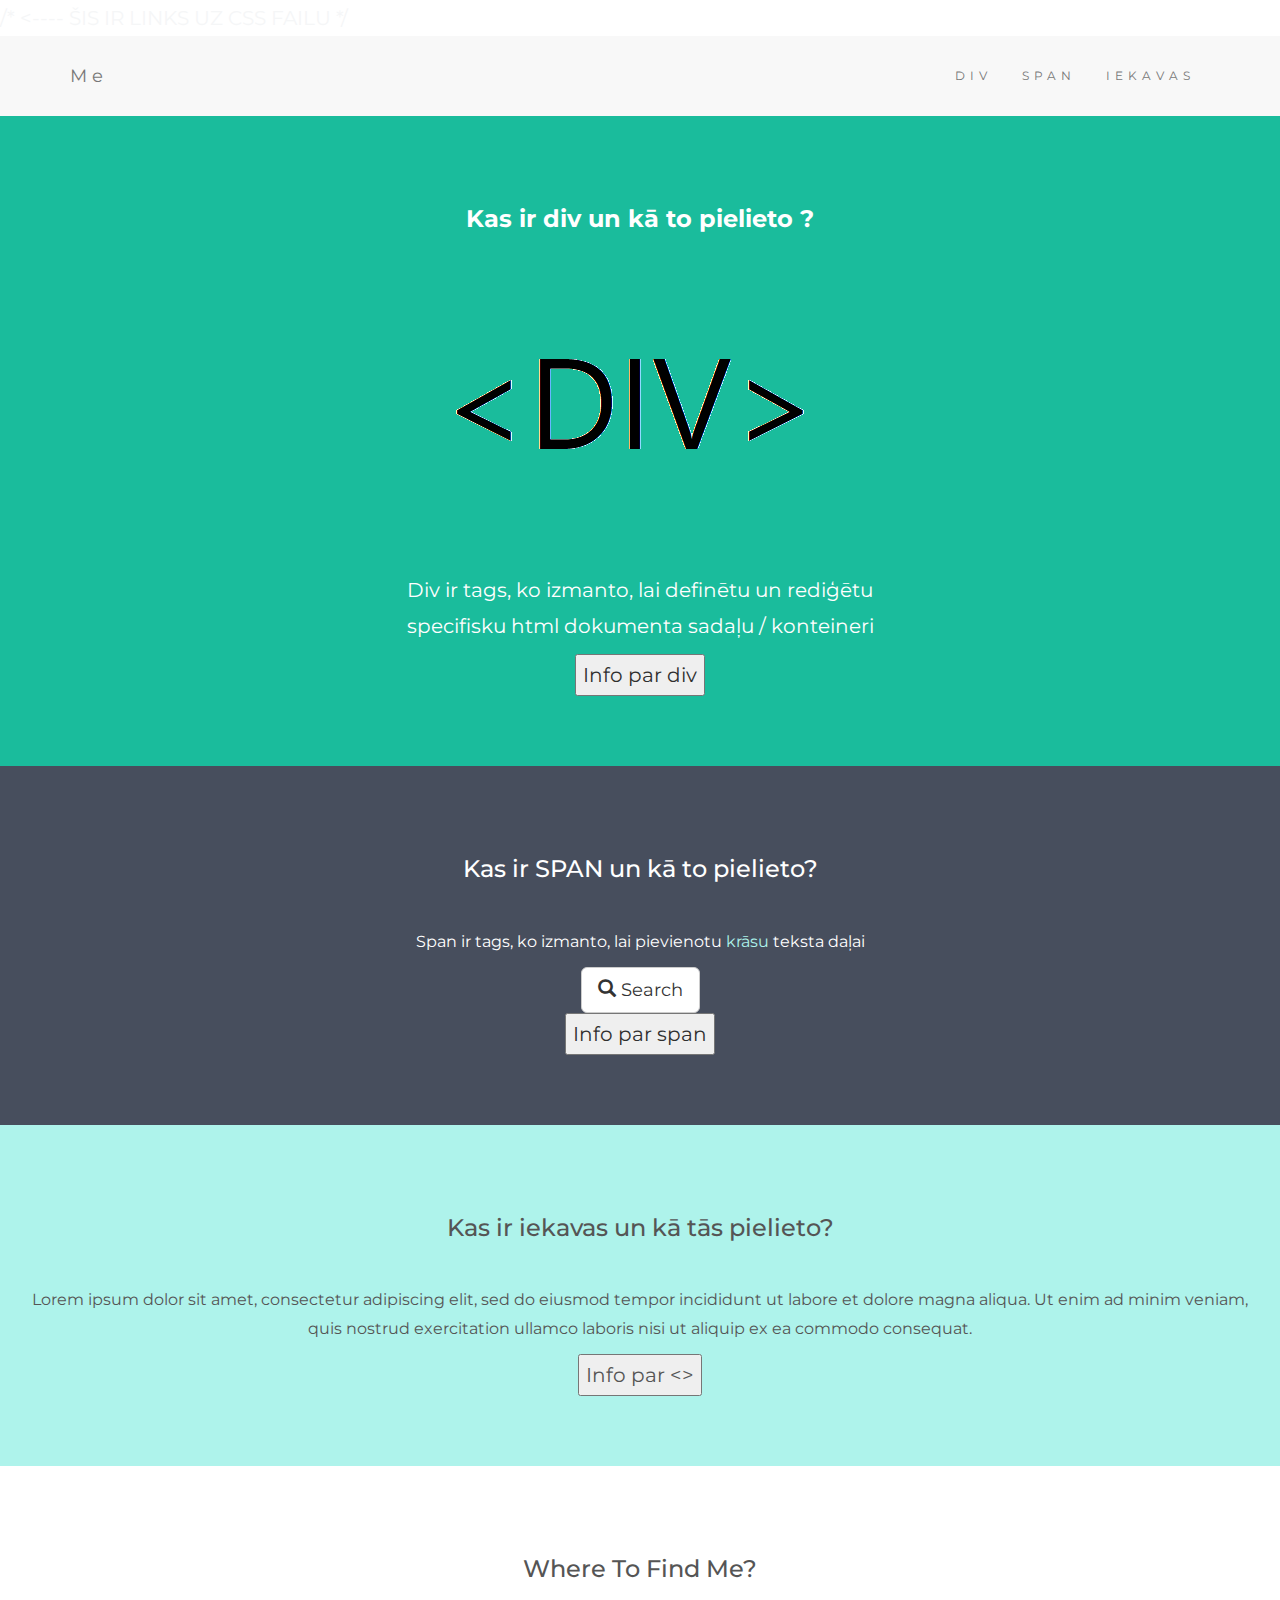
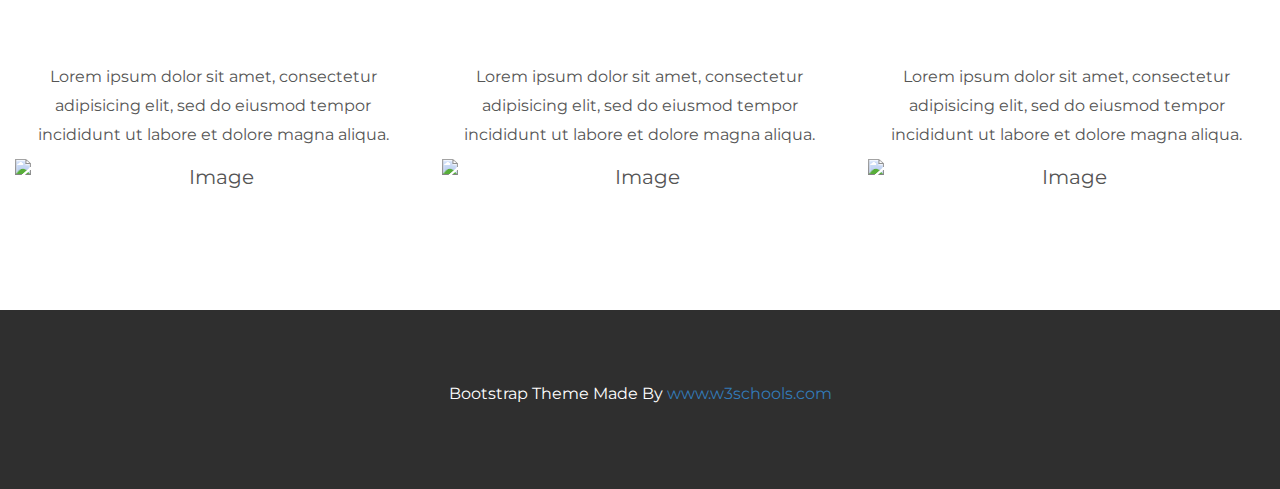
==== index.html @ 92d7eac6 "Pievienoju bg-5 CSS dokumentā un pievienoju aprakstus par DIV un SPAN; pievienoju foto ar div" ====
<!DOCTYPE html>
<html lang="en">
<head>
  <!-- Theme Made By www.w3schools.com - No Copyright -->
  <title>Margers Liepins Bootstrap Theme Simply Me</title>
  <meta charset="utf-8">
  <meta name="viewport" content="width=device-width, initial-scale=1">
  <link rel="stylesheet" href="https://maxcdn.bootstrapcdn.com/bootstrap/3.4.1/css/bootstrap.min.css">
  <link href="https://fonts.googleapis.com/css?family=Montserrat" rel="stylesheet">
  <script src="https://ajax.googleapis.com/ajax/libs/jquery/3.5.1/jquery.min.js"></script>
  <script src="https://maxcdn.bootstrapcdn.com/bootstrap/3.4.1/js/bootstrap.min.js"></script>
  <link rel="stylesheet" href="css/stils.css"> /* <---- ŠIS IR LINKS UZ CSS FAILU */
</head>
<body>

<!-- Navbar zoozoo --->
<nav class="navbar navbar-default">
  <div class="container">
    <div class="navbar-header">
      <button type="button" class="navbar-toggle" data-toggle="collapse" data-target="#myNavbar">
        <span class="icon-bar"></span>
        <span class="icon-bar"></span>
        <span class="icon-bar"></span>                        
      </button>
      <a class="navbar-brand" href="#">Me</a>
    </div>
    <div class="collapse navbar-collapse" id="myNavbar">
      <ul class="nav navbar-nav navbar-right">
        <li><a href="#">DIV</a></li>
        <li><a href="#">SPAN</a></li>
        <li><a href="#">IEKAVAS</a></li>
      </ul>
    </div>
  </div>
</nav>

<!-- First Container -->
<div class="container-fluid bg-1 text-center">
    <h3 class="margin" style="font-weight: 700">Kas ir div un kā to pielieto ?</h3>
  <img src="images/div.jpg" class="img-responsive margin" style="display:inline" alt="Bird" width="400" height="240">
  <p style="font-size: 20px">Div ir tags, ko izmanto, lai definētu un rediģētu <br> specifisku html dokumenta sadaļu / konteineri </p>
  <button style="color: #2f2f2f" onclick="window.location.href='https://www.w3schools.com/tags/tag_div.asp';"> Info par div </button>
</div>

<!-- Second Container -->
<div class="container-fluid bg-2 text-center">
  <h3 class="margin">Kas ir SPAN un kā to pielieto?</h3>
  <p> Span ir tags, ko izmanto, lai pievienotu <span style="color: #aef3eb">krāsu </span> teksta daļai </p>
  <a href="#" class="btn btn-default btn-lg">
    <span class="glyphicon glyphicon-search"></span> Search
  </a><br>
  <button style="color: #2f2f2f" onclick="window.location.href='https://www.w3schools.com/tags/tag_span.asp';"> Info par span </button>
</div>

<!-- Third Container (Grid) -->
<div class="container-fluid bg-5 text-center">
  <h3 class="margin">Kas ir iekavas un kā tās pielieto?</h3>
  <p>Lorem ipsum dolor sit amet, consectetur adipiscing elit, sed do eiusmod tempor incididunt ut labore et dolore magna aliqua. Ut enim ad minim veniam, quis nostrud exercitation ullamco laboris nisi ut aliquip ex ea commodo consequat. </p>
  <button onclick="window.location.href='https://www.w3schools.com/tags/tag_span.asp';"> Info par <> </button>
</div>


<!-- Fourth Container -->
<div class="container-fluid bg-3 text-center">    
  <h3 class="margin">Where To Find Me?</h3><br>
  <div class="row">
    <div class="col-sm-4">
      <p>Lorem ipsum dolor sit amet, consectetur adipisicing elit, sed do eiusmod tempor incididunt ut labore et dolore magna aliqua.</p>
      <img src="birds1.jpg" class="img-responsive margin" style="width:100%" alt="Image">
    </div>
    <div class="col-sm-4"> 
      <p>Lorem ipsum dolor sit amet, consectetur adipisicing elit, sed do eiusmod tempor incididunt ut labore et dolore magna aliqua.</p>
      <img src="birds2.jpg" class="img-responsive margin" style="width:100%" alt="Image">
    </div>
    <div class="col-sm-4"> 
      <p>Lorem ipsum dolor sit amet, consectetur adipisicing elit, sed do eiusmod tempor incididunt ut labore et dolore magna aliqua.</p>
      <img src="birds3.jpg" class="img-responsive margin" style="width:100%" alt="Image">
    </div>
  </div>
</div>

<!-- Footer -->
<footer class="container-fluid bg-4 text-center">
  <p>Bootstrap Theme Made By <a href="https://www.w3schools.com">www.w3schools.com</a></p> 
</footer>

</body>
</html>
---- css/stils.css ----
body {
    font: 20px Montserrat, sans-serif;
    line-height: 1.8;
    color: #f5f6f7;
  }
  p {font-size: 16px;}
  .margin {margin-bottom: 45px;}
  .bg-1 { 
    background-color: #1abc9c; /* Green */
    color: #ffffff;
  }
  .bg-2 { 
    background-color: #474e5d; /* Dark Blue */
    color: #ffffff;
  }
  .bg-5{
      background-color: #aef3eb; /* Light blue */
          color: #555555;
  }
  .bg-3 { 
    background-color: #ffffff; /* White */
    color: #555555;
  }
  .bg-4 { 
    background-color: #2f2f2f; /* Black Gray */
    color: #fff;
  }
  .container-fluid {
    padding-top: 70px;
    padding-bottom: 70px;
  }
  .navbar {
    padding-top: 15px;
    padding-bottom: 15px;
    border: 0;
    border-radius: 0;
    margin-bottom: 0;
    font-size: 12px;
    letter-spacing: 5px;
  }
  .navbar-nav  li a:hover {
    color: #1abc9c !important;
  }
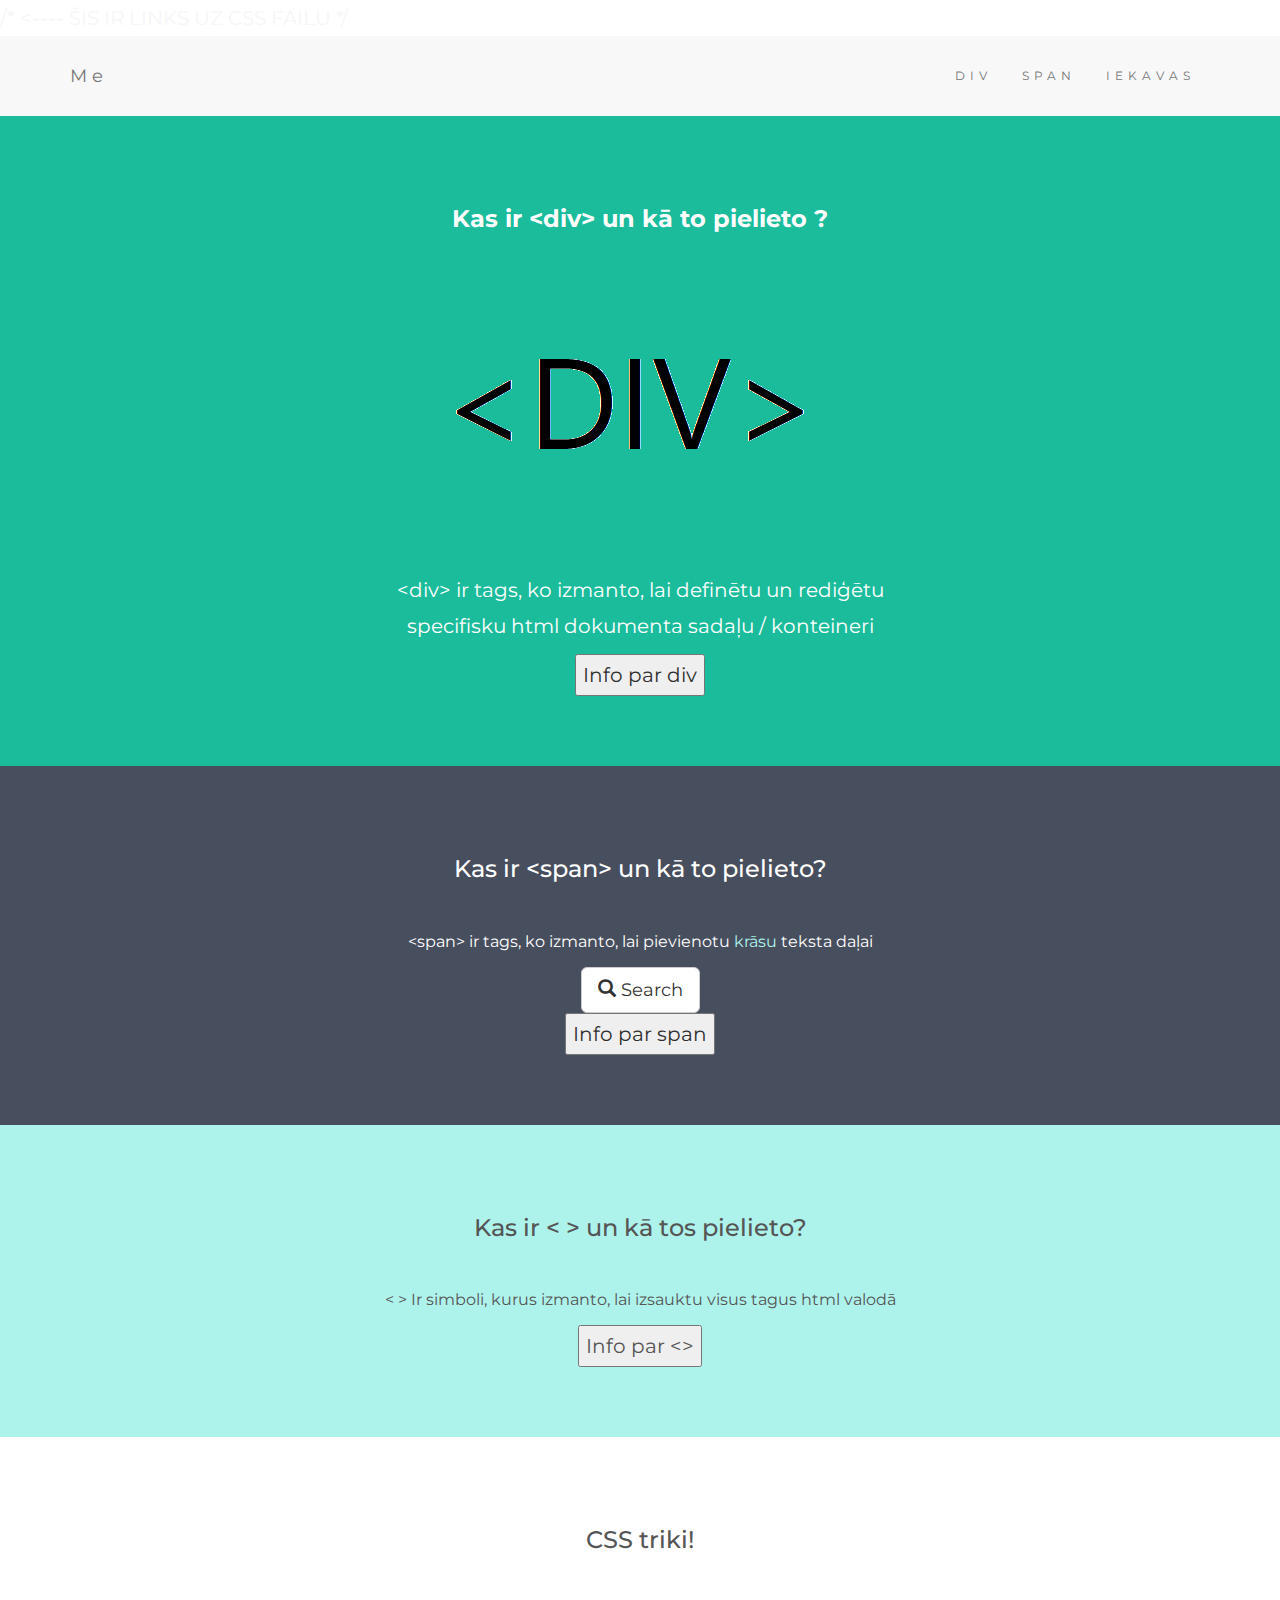
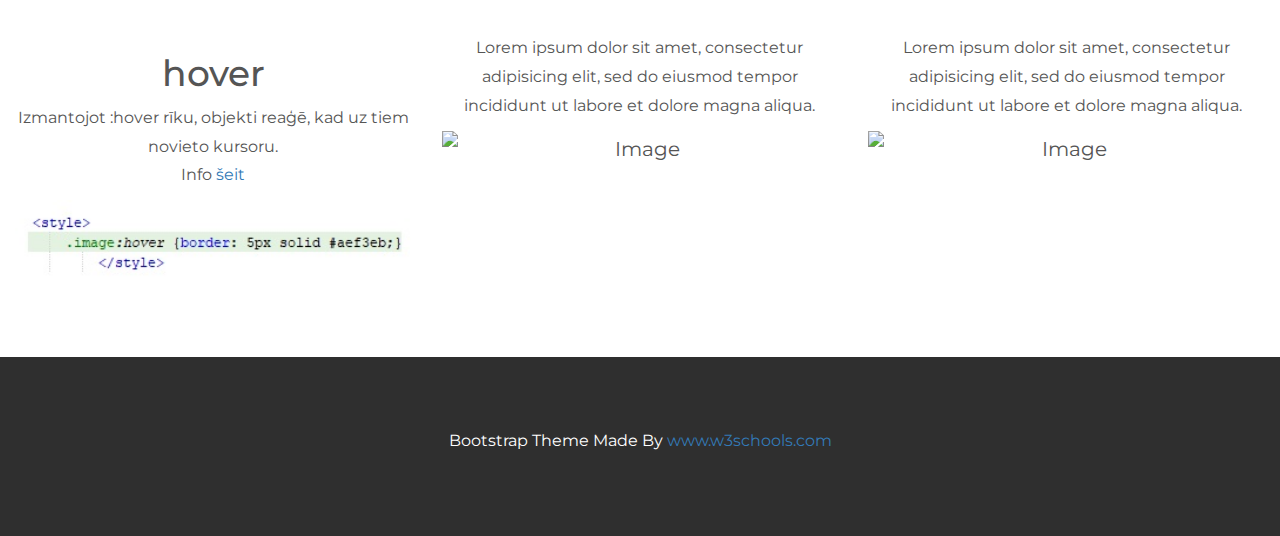
==== commit f7c4b95c: "Pievienoju aprakstu par :hover kā arī bildi hover.png" ====
--- a/index.html
+++ b/index.html
@@ -9,6 +9,9 @@
   <link href="https://fonts.googleapis.com/css?family=Montserrat" rel="stylesheet">
   <script src="https://ajax.googleapis.com/ajax/libs/jquery/3.5.1/jquery.min.js"></script>
   <script src="https://maxcdn.bootstrapcdn.com/bootstrap/3.4.1/js/bootstrap.min.js"></script>
+  <style>
+      .image:hover {border: 5px solid #aef3eb;}
+          </style>
   <link rel="stylesheet" href="css/stils.css"> /* <---- ŠIS IR LINKS UZ CSS FAILU */
 </head>
 <body>
@@ -36,16 +39,16 @@
 
 <!-- First Container -->
 <div class="container-fluid bg-1 text-center">
-    <h3 class="margin" style="font-weight: 700">Kas ir div un kā to pielieto ?</h3>
+    <h3 class="margin" style="font-weight: 700">Kas ir &lt;div&gt; un kā to pielieto ?</h3>
   <img src="images/div.jpg" class="img-responsive margin" style="display:inline" alt="Bird" width="400" height="240">
-  <p style="font-size: 20px">Div ir tags, ko izmanto, lai definētu un rediģētu <br> specifisku html dokumenta sadaļu / konteineri </p>
+  <p style="font-size: 20px">&lt;div&gt; ir tags, ko izmanto, lai definētu un rediģētu <br> specifisku html dokumenta sadaļu / konteineri </p>
   <button style="color: #2f2f2f" onclick="window.location.href='https://www.w3schools.com/tags/tag_div.asp';"> Info par div </button>
 </div>
 
 <!-- Second Container -->
 <div class="container-fluid bg-2 text-center">
-  <h3 class="margin">Kas ir SPAN un kā to pielieto?</h3>
-  <p> Span ir tags, ko izmanto, lai pievienotu <span style="color: #aef3eb">krāsu </span> teksta daļai </p>
+  <h3 class="margin">Kas ir &lt;span&gt; un kā to pielieto?</h3>
+  <p> &lt;span&gt; ir tags, ko izmanto, lai pievienotu <span style="color: #aef3eb">krāsu </span> teksta daļai </p>
   <a href="#" class="btn btn-default btn-lg">
     <span class="glyphicon glyphicon-search"></span> Search
   </a><br>
@@ -54,23 +57,24 @@
 
 <!-- Third Container (Grid) -->
 <div class="container-fluid bg-5 text-center">
-  <h3 class="margin">Kas ir iekavas un kā tās pielieto?</h3>
-  <p>Lorem ipsum dolor sit amet, consectetur adipiscing elit, sed do eiusmod tempor incididunt ut labore et dolore magna aliqua. Ut enim ad minim veniam, quis nostrud exercitation ullamco laboris nisi ut aliquip ex ea commodo consequat. </p>
-  <button onclick="window.location.href='https://www.w3schools.com/tags/tag_span.asp';"> Info par <> </button>
+    <h3 class="margin">Kas ir &lt; &gt; un kā tos pielieto?</h3>
+  <p> &lt; &gt; Ir simboli, kurus izmanto, lai izsauktu visus tagus html valodā </p>
+  <button onclick="window.location.href='https://www.w3schools.com/html/html_entities.asp';"> Info par &lt;&gt; </button>
 </div>
 
 
 <!-- Fourth Container -->
 <div class="container-fluid bg-3 text-center">    
-  <h3 class="margin">Where To Find Me?</h3><br>
+  <h3 class="margin">CSS triki!</h3><br>
   <div class="row">
     <div class="col-sm-4">
-      <p>Lorem ipsum dolor sit amet, consectetur adipisicing elit, sed do eiusmod tempor incididunt ut labore et dolore magna aliqua.</p>
-      <img src="birds1.jpg" class="img-responsive margin" style="width:100%" alt="Image">
+        <h1>hover</h1>
+      <p>Izmantojot :hover rīku, objekti reaģē, kad uz tiem novieto kursoru. <br>Info <a href="https://www.w3schools.com/csSref/sel_hover.asp">šeit</a></p>
+      <img src="images/hover.png" class="image" style="width:100%" alt="Image">
     </div>
     <div class="col-sm-4"> 
       <p>Lorem ipsum dolor sit amet, consectetur adipisicing elit, sed do eiusmod tempor incididunt ut labore et dolore magna aliqua.</p>
-      <img src="birds2.jpg" class="img-responsive margin" style="width:100%" alt="Image">
+      <img src="birds2.jpg" class="img-responsive margin" style="width:100%" alt="Image" >
     </div>
     <div class="col-sm-4"> 
       <p>Lorem ipsum dolor sit amet, consectetur adipisicing elit, sed do eiusmod tempor incididunt ut labore et dolore magna aliqua.</p>
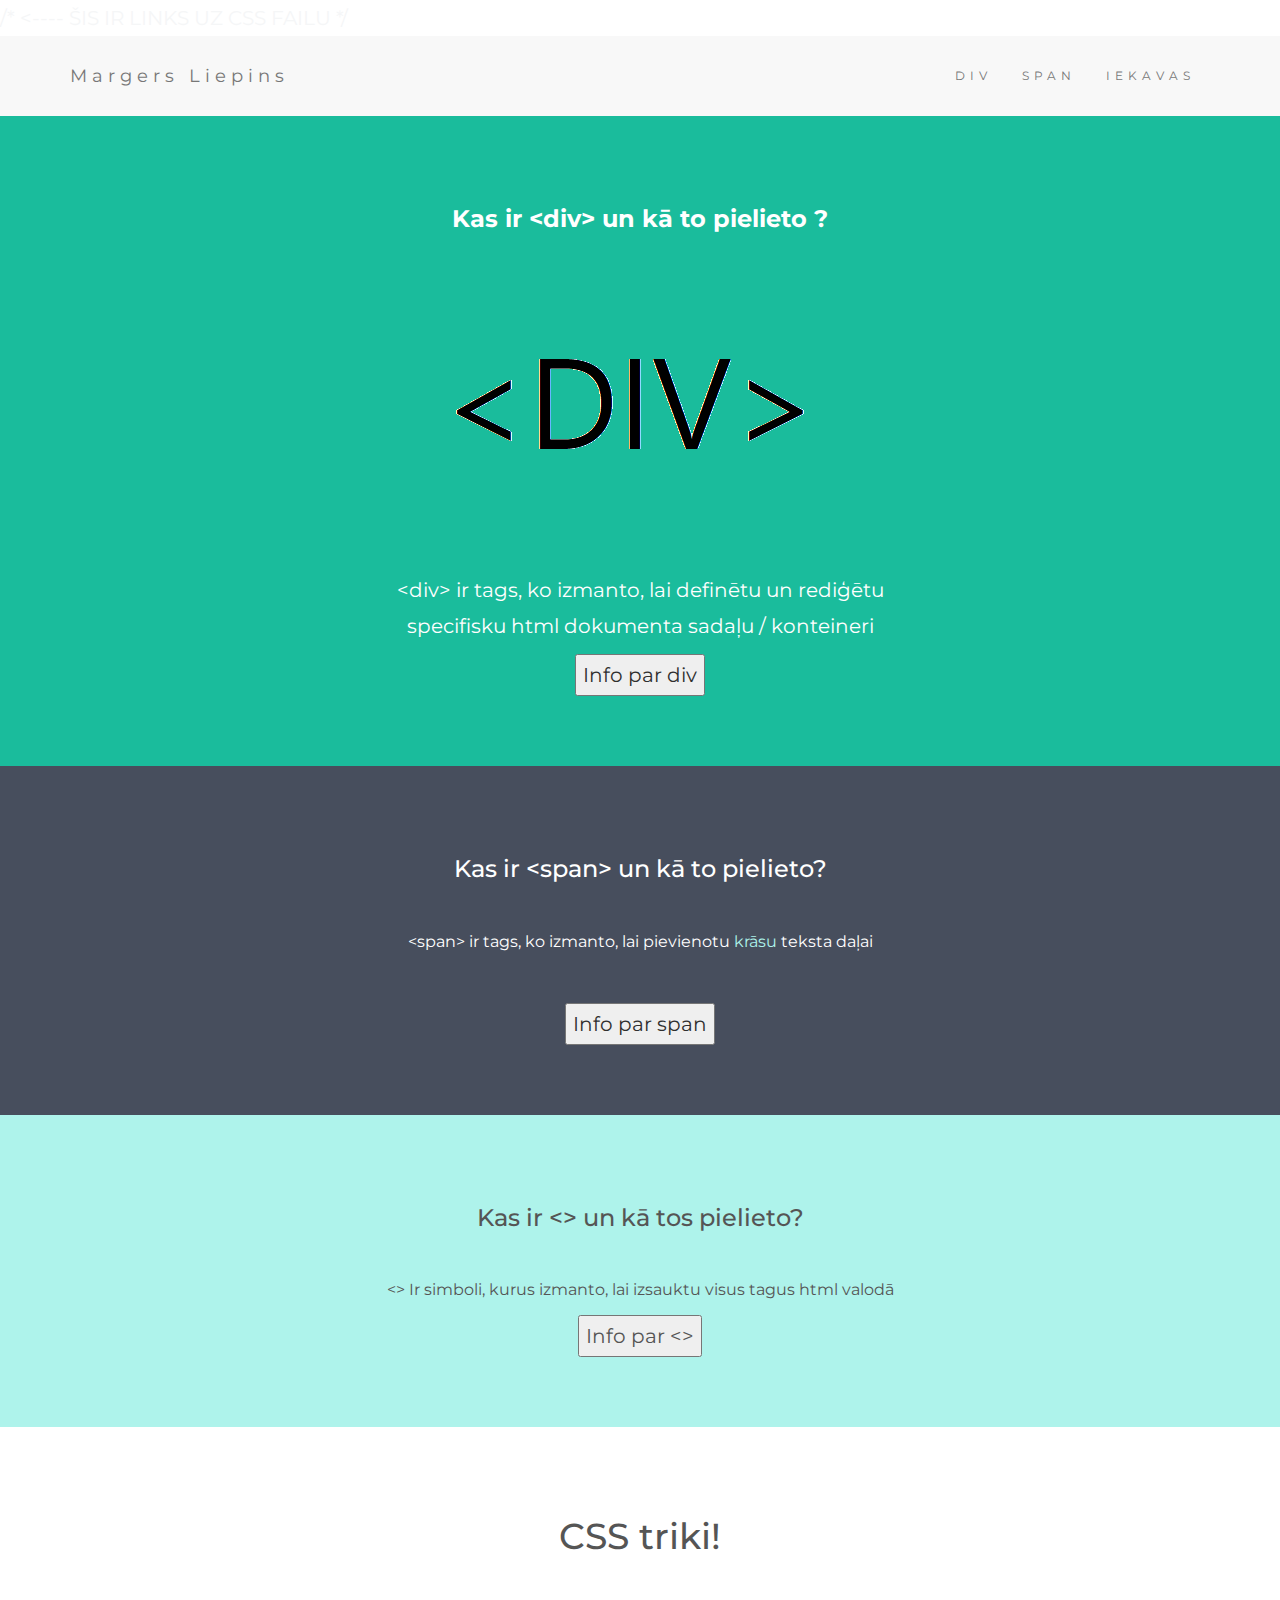
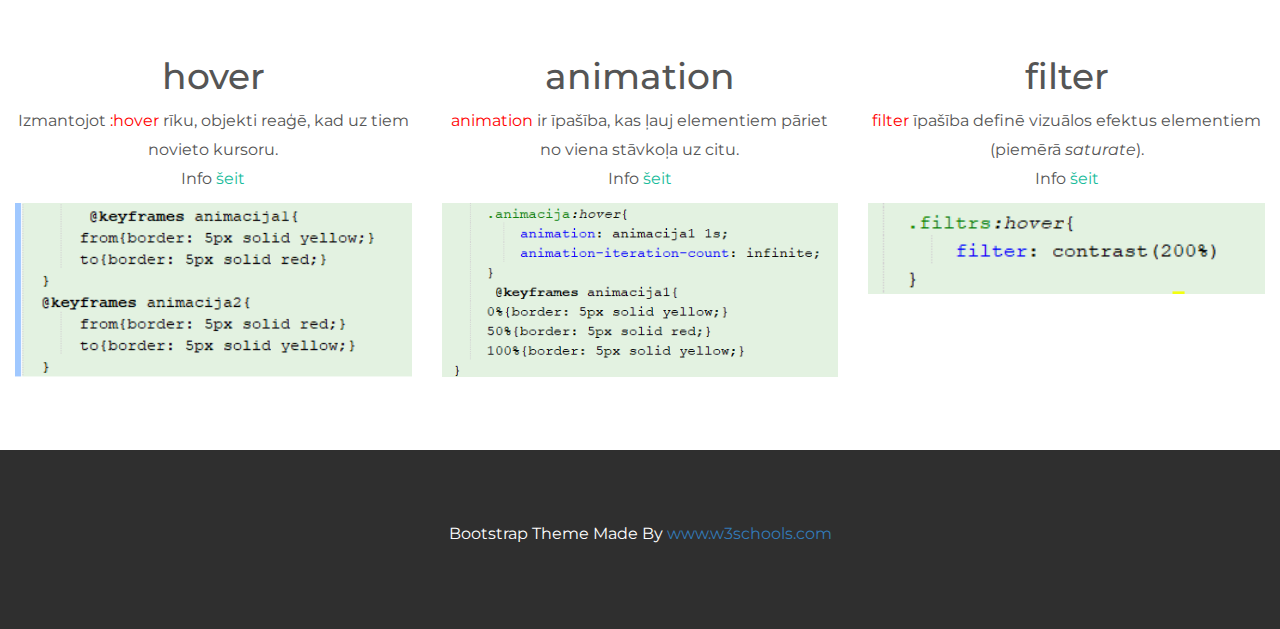
==== commit 1c828818: "Pievienoju animāciju un filtru apakšējai sadaļai" ====
--- a/index.html
+++ b/index.html
@@ -10,7 +10,19 @@
   <script src="https://ajax.googleapis.com/ajax/libs/jquery/3.5.1/jquery.min.js"></script>
   <script src="https://maxcdn.bootstrapcdn.com/bootstrap/3.4.1/js/bootstrap.min.js"></script>
   <style>
-      .image:hover {border: 5px solid #aef3eb;}
+      .virsu:hover {border: 7px solid red;}
+      .animacija:hover{
+          animation: animacija1 1s;
+          animation-iteration-count: infinite;
+      }
+      .filtrs:hover{
+          filter: saturate(8)
+      }
+       @keyframes animacija1{
+      0%{border: 7px solid yellow;}
+      50%{border: 5px solid red;}
+      100%{border: 7px solid yellow;}
+  }
           </style>
   <link rel="stylesheet" href="css/stils.css"> /* <---- ŠIS IR LINKS UZ CSS FAILU */
 </head>
@@ -25,7 +37,7 @@
         <span class="icon-bar"></span>
         <span class="icon-bar"></span>                        
       </button>
-      <a class="navbar-brand" href="#">Me</a>
+      <a class="navbar-brand" href="#">Margers Liepins</a>
     </div>
     <div class="collapse navbar-collapse" id="myNavbar">
       <ul class="nav navbar-nav navbar-right">
@@ -48,37 +60,37 @@
 <!-- Second Container -->
 <div class="container-fluid bg-2 text-center">
   <h3 class="margin">Kas ir &lt;span&gt; un kā to pielieto?</h3>
-  <p> &lt;span&gt; ir tags, ko izmanto, lai pievienotu <span style="color: #aef3eb">krāsu </span> teksta daļai </p>
-  <a href="#" class="btn btn-default btn-lg">
-    <span class="glyphicon glyphicon-search"></span> Search
-  </a><br>
+  <p> &lt;span&gt; ir tags, ko izmanto, lai pievienotu <span style="color: #aef3eb">krāsu </span> teksta daļai </p> 
+  <br>
   <button style="color: #2f2f2f" onclick="window.location.href='https://www.w3schools.com/tags/tag_span.asp';"> Info par span </button>
 </div>
 
 <!-- Third Container (Grid) -->
 <div class="container-fluid bg-5 text-center">
-    <h3 class="margin">Kas ir &lt; &gt; un kā tos pielieto?</h3>
-  <p> &lt; &gt; Ir simboli, kurus izmanto, lai izsauktu visus tagus html valodā </p>
+    <h3 class="margin">Kas ir &lt;&gt; un kā tos pielieto?</h3>
+  <p> &lt;&gt; Ir simboli, kurus izmanto, lai izsauktu visus tagus html valodā </p>
   <button onclick="window.location.href='https://www.w3schools.com/html/html_entities.asp';"> Info par &lt;&gt; </button>
 </div>
 
 
 <!-- Fourth Container -->
 <div class="container-fluid bg-3 text-center">    
-  <h3 class="margin">CSS triki!</h3><br>
+  <h1  class="margin">CSS triki!</h1><br>
   <div class="row">
     <div class="col-sm-4">
         <h1>hover</h1>
-      <p>Izmantojot :hover rīku, objekti reaģē, kad uz tiem novieto kursoru. <br>Info <a href="https://www.w3schools.com/csSref/sel_hover.asp">šeit</a></p>
-      <img src="images/hover.png" class="image" style="width:100%" alt="Image">
+        <p>Izmantojot <span style="color: red">:hover</span> rīku, objekti reaģē, kad uz tiem novieto kursoru. <br>Info <a style="color:#1abc9c" href="https://www.w3schools.com/csSref/sel_hover.asp">šeit</a></p>
+      <img src="images/hover.png" class="virsu" style="width:100%" alt="Image">
     </div>
     <div class="col-sm-4"> 
-      <p>Lorem ipsum dolor sit amet, consectetur adipisicing elit, sed do eiusmod tempor incididunt ut labore et dolore magna aliqua.</p>
-      <img src="birds2.jpg" class="img-responsive margin" style="width:100%" alt="Image" >
+        <h1>animation</h1> 
+              <p><span style="color: red">animation</span> ir īpašība, kas ļauj elementiem pāriet no viena stāvkoļa uz citu. <br>Info <a style="color:#1abc9c" href="https://www.w3schools.com/css/css3_animations.asp">šeit</a> <br> </p>
+      <img src="images/animacija.png" class="animacija" style="width:100%" alt="Image" >
     </div>
     <div class="col-sm-4"> 
-      <p>Lorem ipsum dolor sit amet, consectetur adipisicing elit, sed do eiusmod tempor incididunt ut labore et dolore magna aliqua.</p>
-      <img src="birds3.jpg" class="img-responsive margin" style="width:100%" alt="Image">
+        <h1>filter</h1>
+        <p><span style="color: red">filter</span> īpašība definē vizuālos efektus elementiem (piemērā <i>saturate</i>).<br>Info <a style="color: #1abc9c;" href="https://www.w3schools.com/cssref/css3_pr_filter.asp">šeit</a></p>
+      <img src="images/filtrs.png" class="filtrs" style="width:100%" alt="Image">
     </div>
   </div>
 </div>
--- a/css/stils.css
+++ b/css/stils.css
@@ -24,6 +24,11 @@
   .bg-4 { 
     background-color: #2f2f2f; /* Black Gray */
     color: #fff;
+    
+  }
+  @keyframes animacijas{
+      from{border: 5px solid red}
+      to{border: 5px solid yellow}
   }
   .container-fluid {
     padding-top: 70px;
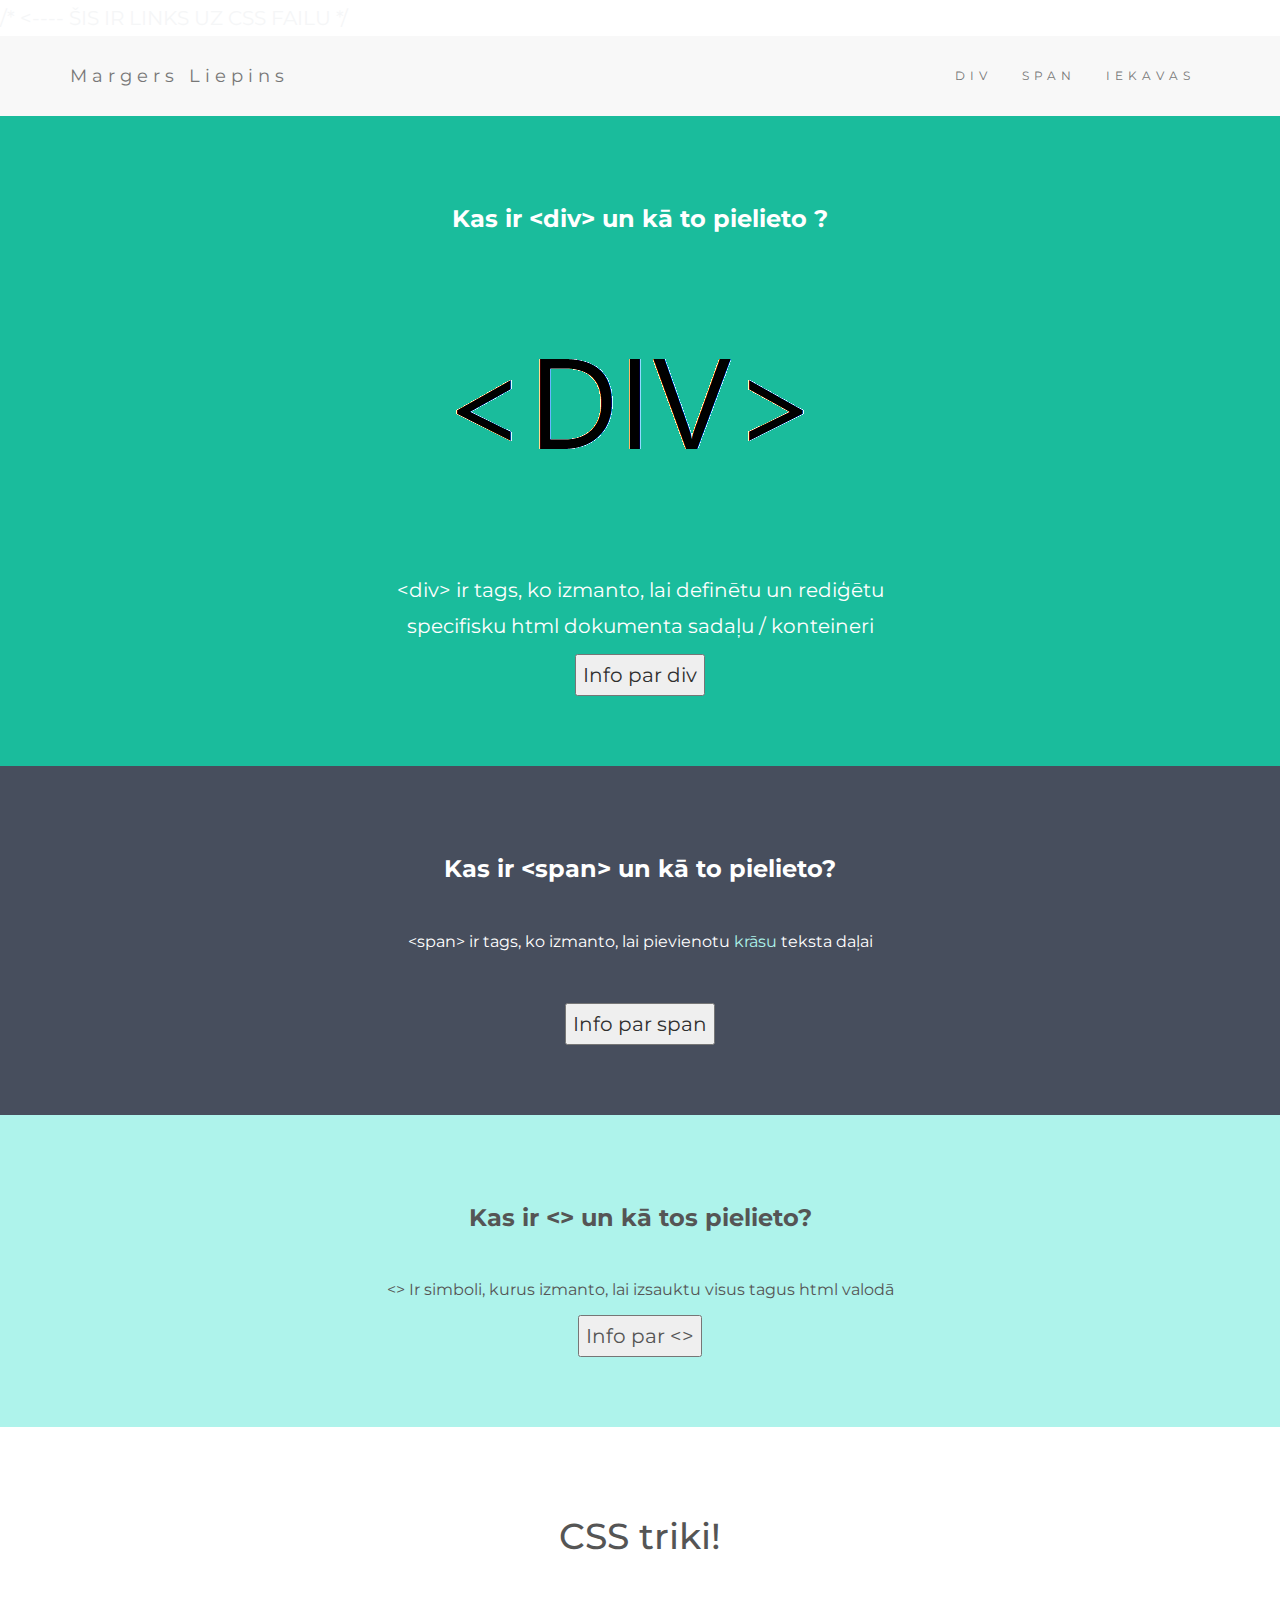
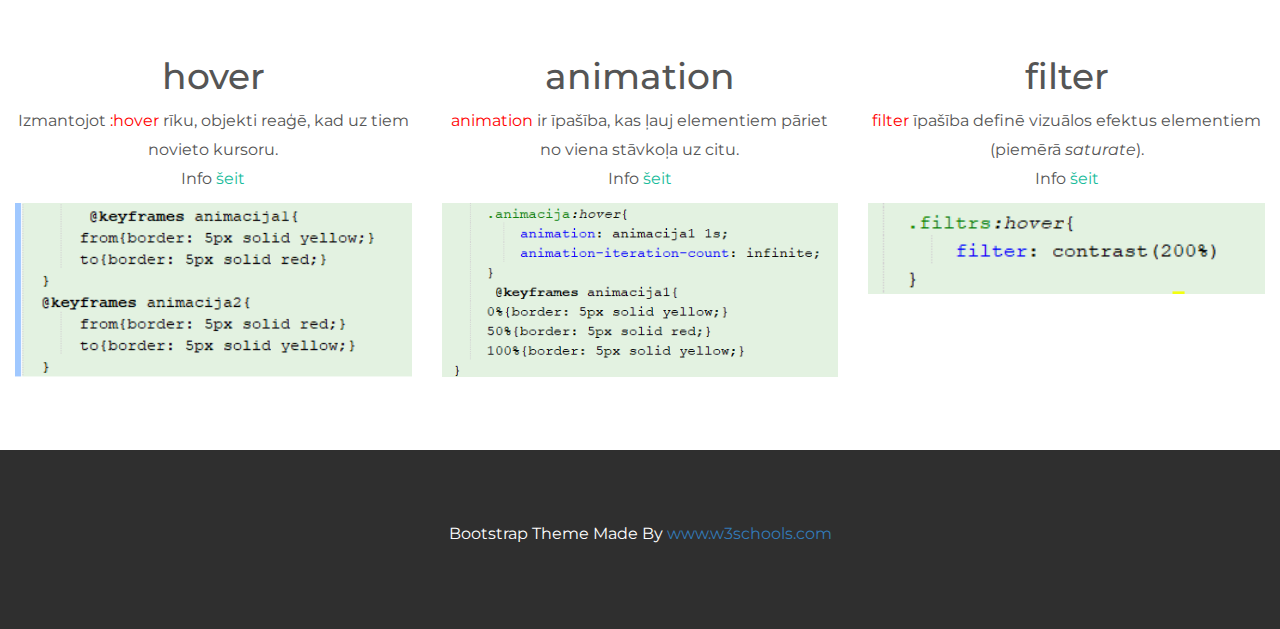
==== commit 5cce4d85: "Ieliku dažus virsrakstus boldā" ====
--- a/index.html
+++ b/index.html
@@ -59,7 +59,7 @@
 
 <!-- Second Container -->
 <div class="container-fluid bg-2 text-center">
-  <h3 class="margin">Kas ir &lt;span&gt; un kā to pielieto?</h3>
+  <h3 class="margin" style="font-weight: 700">Kas ir &lt;span&gt; un kā to pielieto?</h3>
   <p> &lt;span&gt; ir tags, ko izmanto, lai pievienotu <span style="color: #aef3eb">krāsu </span> teksta daļai </p> 
   <br>
   <button style="color: #2f2f2f" onclick="window.location.href='https://www.w3schools.com/tags/tag_span.asp';"> Info par span </button>
@@ -67,7 +67,7 @@
 
 <!-- Third Container (Grid) -->
 <div class="container-fluid bg-5 text-center">
-    <h3 class="margin">Kas ir &lt;&gt; un kā tos pielieto?</h3>
+    <h3 class="margin" style="font-weight: 700">Kas ir &lt;&gt; un kā tos pielieto?</h3>
   <p> &lt;&gt; Ir simboli, kurus izmanto, lai izsauktu visus tagus html valodā </p>
   <button onclick="window.location.href='https://www.w3schools.com/html/html_entities.asp';"> Info par &lt;&gt; </button>
 </div>
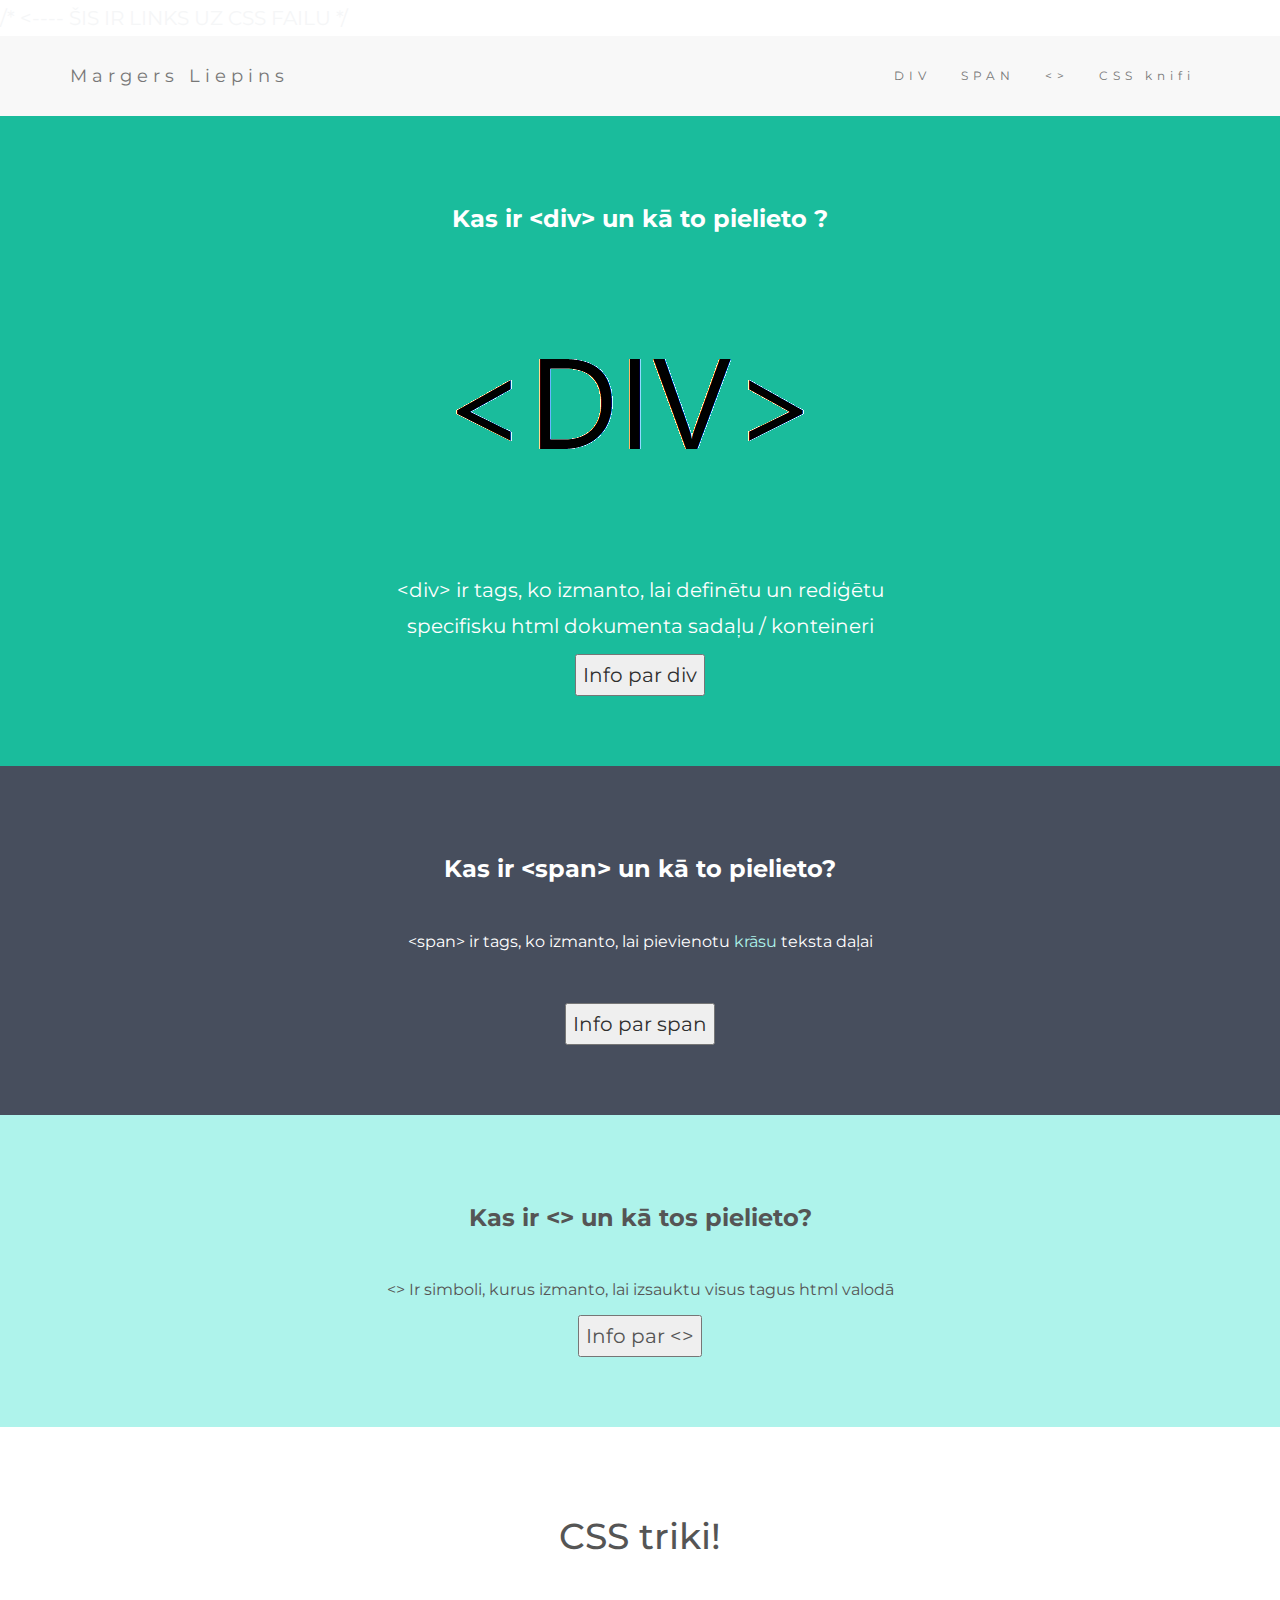
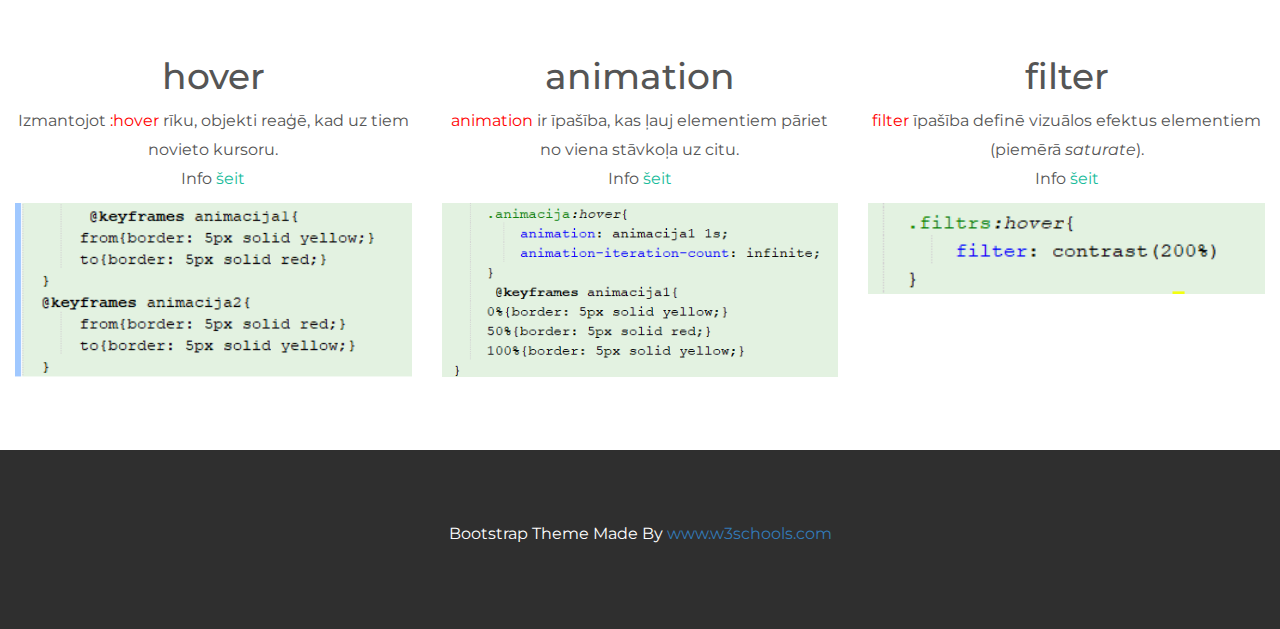
==== commit 77890501: "Liku navbar lekt uz konkrētām sekcijām; liku linkiem atvērties jaunā tabā" ====
--- a/index.html
+++ b/index.html
@@ -41,55 +41,56 @@
     </div>
     <div class="collapse navbar-collapse" id="myNavbar">
       <ul class="nav navbar-nav navbar-right">
-        <li><a href="#">DIV</a></li>
-        <li><a href="#">SPAN</a></li>
-        <li><a href="#">IEKAVAS</a></li>
+        <li><a href="#div">DIV</a></li>
+        <li><a href="#span">SPAN</a></li>
+        <li><a href="#vairmaz">&lt&gt</a></li>
+        <li><a href="#knifi">CSS knifi</a></li>
       </ul>
     </div>
   </div>
 </nav>
 
 <!-- First Container -->
-<div class="container-fluid bg-1 text-center">
-    <h3 class="margin" style="font-weight: 700">Kas ir &lt;div&gt; un kā to pielieto ?</h3>
+<div id="div" class="container-fluid bg-1 text-center">
+    <h3  class="margin" style="font-weight: 700">Kas ir &lt;div&gt; un kā to pielieto ?</h3>
   <img src="images/div.jpg" class="img-responsive margin" style="display:inline" alt="Bird" width="400" height="240">
   <p style="font-size: 20px">&lt;div&gt; ir tags, ko izmanto, lai definētu un rediģētu <br> specifisku html dokumenta sadaļu / konteineri </p>
-  <button style="color: #2f2f2f" onclick="window.location.href='https://www.w3schools.com/tags/tag_div.asp';"> Info par div </button>
+  <button style="color: #2f2f2f" onclick="window.open('https://www.w3schools.com/tags/tag_div.asp')" > Info par div </button>
 </div>
 
 <!-- Second Container -->
-<div class="container-fluid bg-2 text-center">
-  <h3 class="margin" style="font-weight: 700">Kas ir &lt;span&gt; un kā to pielieto?</h3>
+<div id="span" class="container-fluid bg-2 text-center">
+  <h3  class="margin" style="font-weight: 700">Kas ir &lt;span&gt; un kā to pielieto?</h3>
   <p> &lt;span&gt; ir tags, ko izmanto, lai pievienotu <span style="color: #aef3eb">krāsu </span> teksta daļai </p> 
   <br>
-  <button style="color: #2f2f2f" onclick="window.location.href='https://www.w3schools.com/tags/tag_span.asp';"> Info par span </button>
+  <button style="color: #2f2f2f" onclick="window.open('https://www.w3schools.com/tags/tag_span.asp')"> Info par span </button>
 </div>
 
 <!-- Third Container (Grid) -->
-<div class="container-fluid bg-5 text-center">
+<div id="vairmaz" class="container-fluid bg-5 text-center">
     <h3 class="margin" style="font-weight: 700">Kas ir &lt;&gt; un kā tos pielieto?</h3>
   <p> &lt;&gt; Ir simboli, kurus izmanto, lai izsauktu visus tagus html valodā </p>
-  <button onclick="window.location.href='https://www.w3schools.com/html/html_entities.asp';"> Info par &lt;&gt; </button>
+  <button onclick="window.open('https://www.w3schools.com/html/html_entities.asp')"> Info par &lt;&gt; </button>
 </div>
 
 
 <!-- Fourth Container -->
-<div class="container-fluid bg-3 text-center">    
+<div id="knifi" class="container-fluid bg-3 text-center">    
   <h1  class="margin">CSS triki!</h1><br>
   <div class="row">
     <div class="col-sm-4">
         <h1>hover</h1>
-        <p>Izmantojot <span style="color: red">:hover</span> rīku, objekti reaģē, kad uz tiem novieto kursoru. <br>Info <a style="color:#1abc9c" href="https://www.w3schools.com/csSref/sel_hover.asp">šeit</a></p>
+        <p>Izmantojot <span style="color: red">:hover</span> rīku, objekti reaģē, kad uz tiem novieto kursoru. <br>Info <a style="color:#1abc9c" href="https://www.w3schools.com/csSref/sel_hover.asp" target="_blank">šeit</a></p>
       <img src="images/hover.png" class="virsu" style="width:100%" alt="Image">
     </div>
     <div class="col-sm-4"> 
         <h1>animation</h1> 
-              <p><span style="color: red">animation</span> ir īpašība, kas ļauj elementiem pāriet no viena stāvkoļa uz citu. <br>Info <a style="color:#1abc9c" href="https://www.w3schools.com/css/css3_animations.asp">šeit</a> <br> </p>
+              <p><span style="color: red">animation</span> ir īpašība, kas ļauj elementiem pāriet no viena stāvkoļa uz citu. <br>Info <a style="color:#1abc9c" href="https://www.w3schools.com/css/css3_animations.asp" target="_blank">šeit</a> <br> </p>
       <img src="images/animacija.png" class="animacija" style="width:100%" alt="Image" >
     </div>
     <div class="col-sm-4"> 
         <h1>filter</h1>
-        <p><span style="color: red">filter</span> īpašība definē vizuālos efektus elementiem (piemērā <i>saturate</i>).<br>Info <a style="color: #1abc9c;" href="https://www.w3schools.com/cssref/css3_pr_filter.asp">šeit</a></p>
+        <p><span style="color: red">filter</span> īpašība definē vizuālos efektus elementiem (piemērā <i>saturate</i>).<br>Info <a style="color: #1abc9c;" href="https://www.w3schools.com/cssref/css3_pr_filter.asp" target="_blank">šeit</a></p>
       <img src="images/filtrs.png" class="filtrs" style="width:100%" alt="Image">
     </div>
   </div>
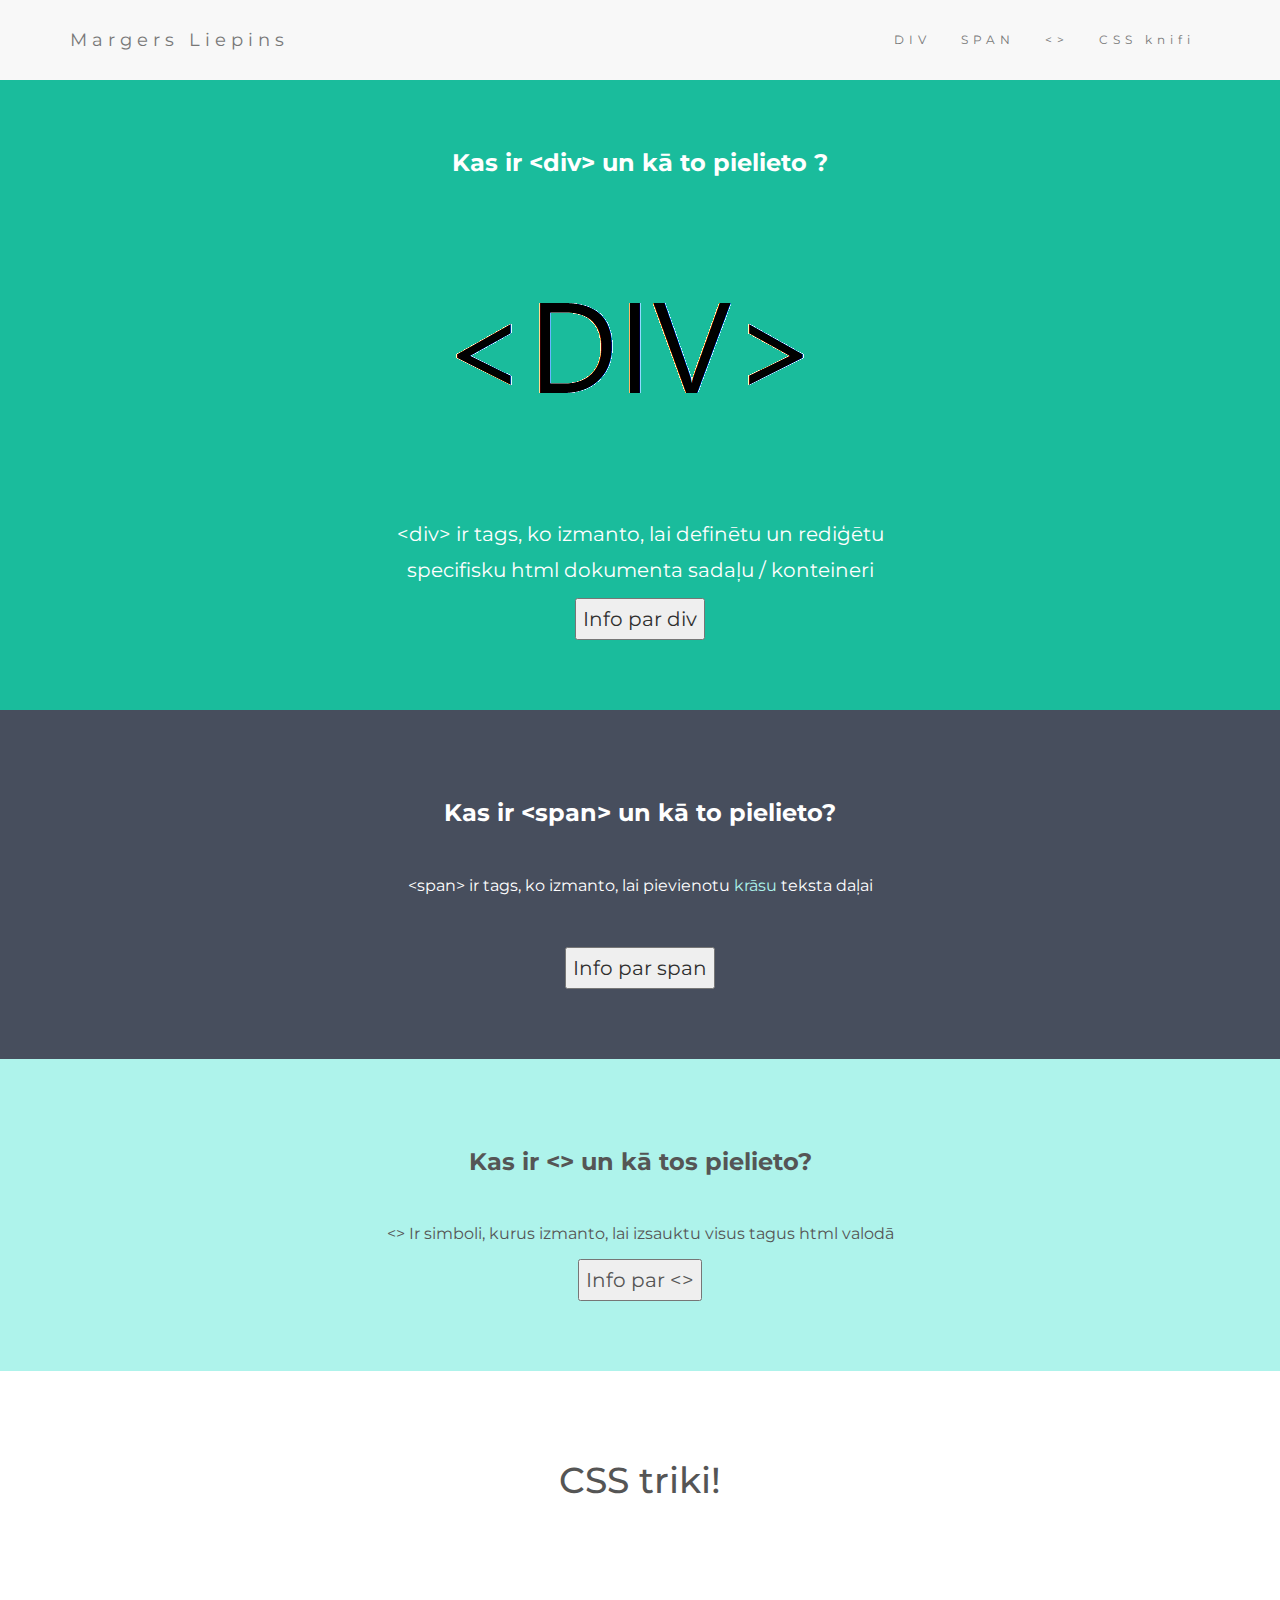
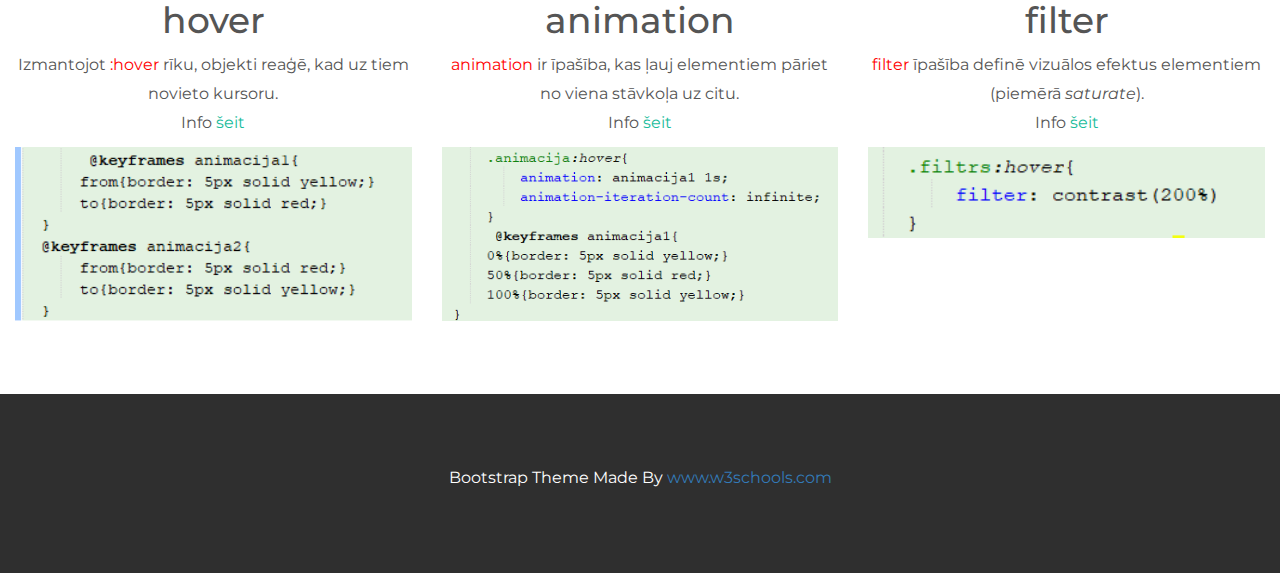
==== commit 582d06bd: "Padariju navbar sticky, ieliku javascript myScript failā" ====
--- a/index.html
+++ b/index.html
@@ -9,6 +9,7 @@
   <link href="https://fonts.googleapis.com/css?family=Montserrat" rel="stylesheet">
   <script src="https://ajax.googleapis.com/ajax/libs/jquery/3.5.1/jquery.min.js"></script>
   <script src="https://maxcdn.bootstrapcdn.com/bootstrap/3.4.1/js/bootstrap.min.js"></script>
+  <script src="script/myScript.js"> </script>
   <style>
       .virsu:hover {border: 7px solid red;}
       .animacija:hover{
@@ -24,12 +25,12 @@
       100%{border: 7px solid yellow;}
   }
           </style>
-  <link rel="stylesheet" href="css/stils.css"> /* <---- ŠIS IR LINKS UZ CSS FAILU */
+  <link rel="stylesheet" href="css/stils.css"> <!-- ŠIS IR LINKS UZ CSS FAILU --->
 </head>
 <body>
 
 <!-- Navbar zoozoo --->
-<nav class="navbar navbar-default">
+<nav class="navbar sticky navbar-default">
   <div class="container">
     <div class="navbar-header">
       <button type="button" class="navbar-toggle" data-toggle="collapse" data-target="#myNavbar">
@@ -50,6 +51,7 @@
   </div>
 </nav>
 
+<div class="content">
 <!-- First Container -->
 <div id="div" class="container-fluid bg-1 text-center">
     <h3  class="margin" style="font-weight: 700">Kas ir &lt;div&gt; un kā to pielieto ?</h3>
@@ -95,7 +97,7 @@
     </div>
   </div>
 </div>
-
+</div>
 <!-- Footer -->
 <footer class="container-fluid bg-4 text-center">
   <p>Bootstrap Theme Made By <a href="https://www.w3schools.com">www.w3schools.com</a></p> 
--- a/css/stils.css
+++ b/css/stils.css
@@ -23,8 +23,15 @@
   }
   .bg-4 { 
     background-color: #2f2f2f; /* Black Gray */
-    color: #fff;
-    
+    color: #fff; 
+  }
+  .sticky{
+      position: fixed;
+      top: 0;
+      width: 100%;
+  }
+  .sticky + .content{
+      padding-top: 60px;
   }
   @keyframes animacijas{
       from{border: 5px solid red}
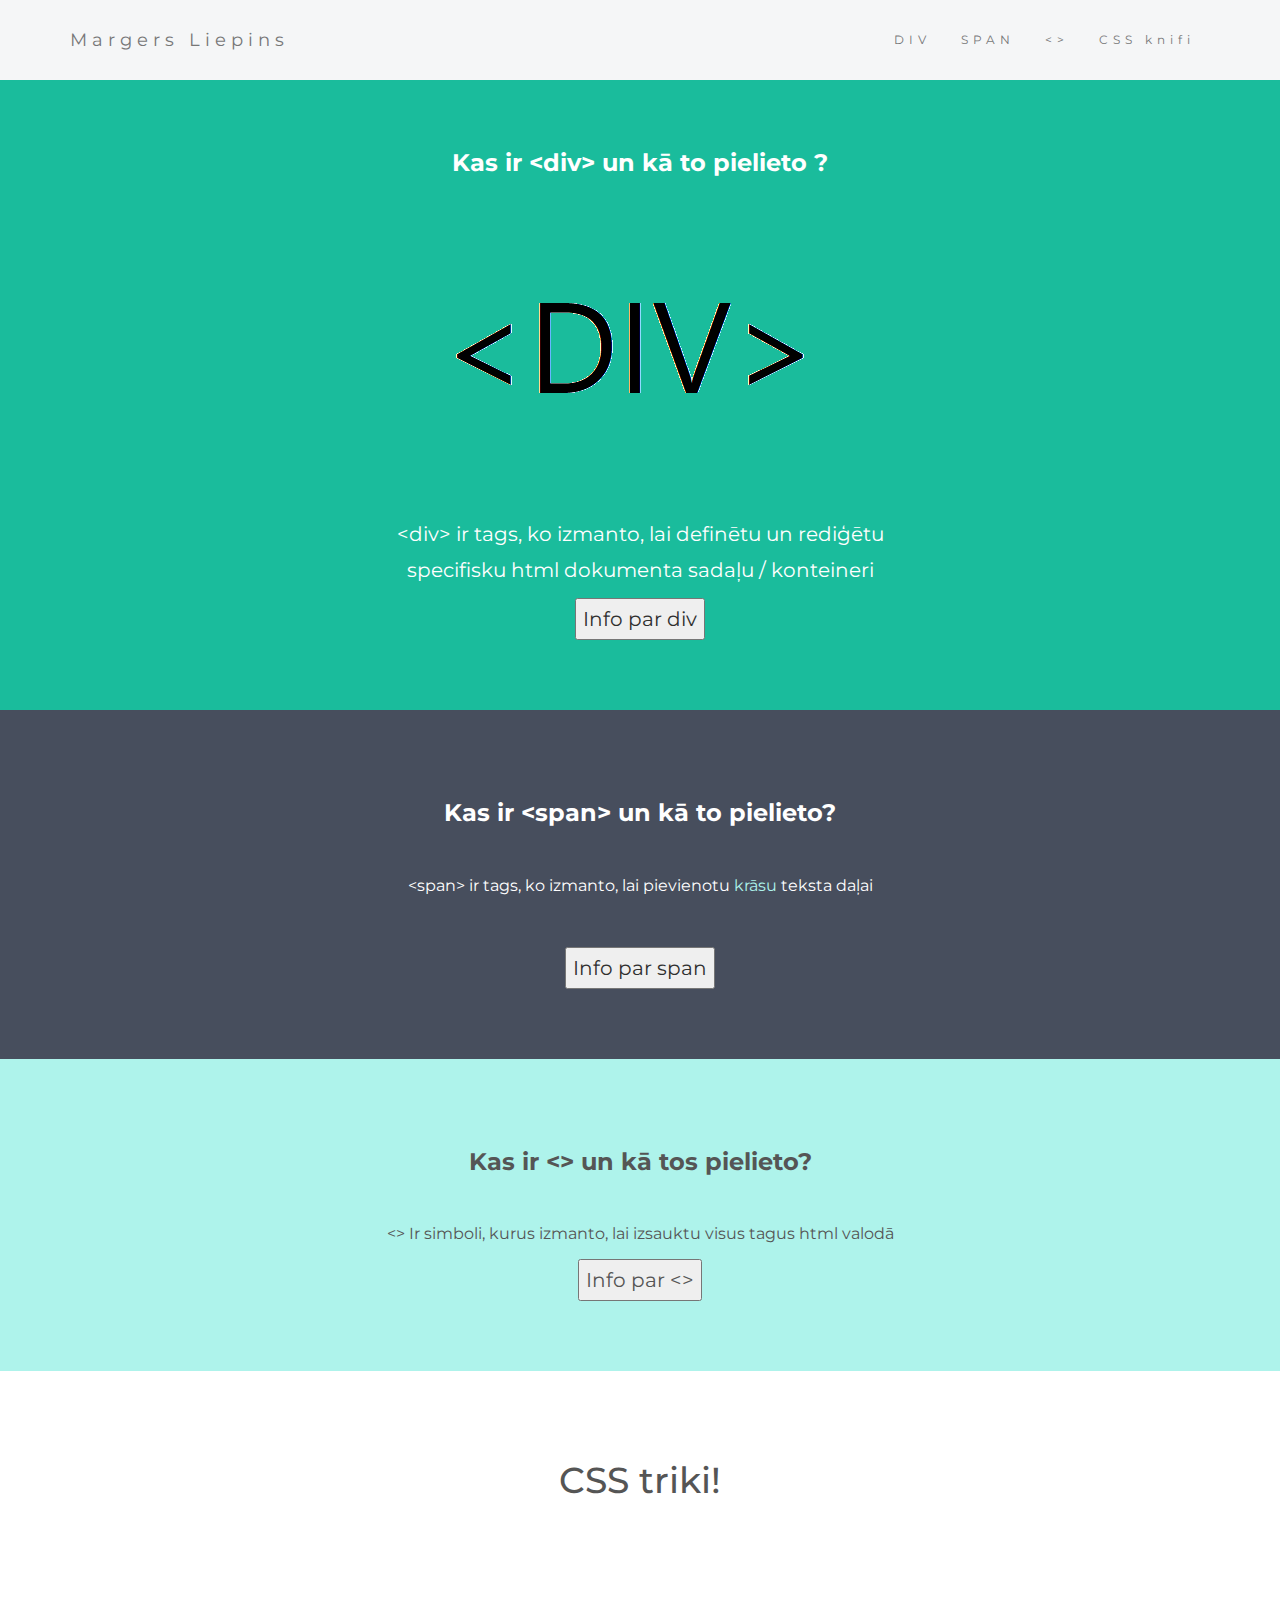
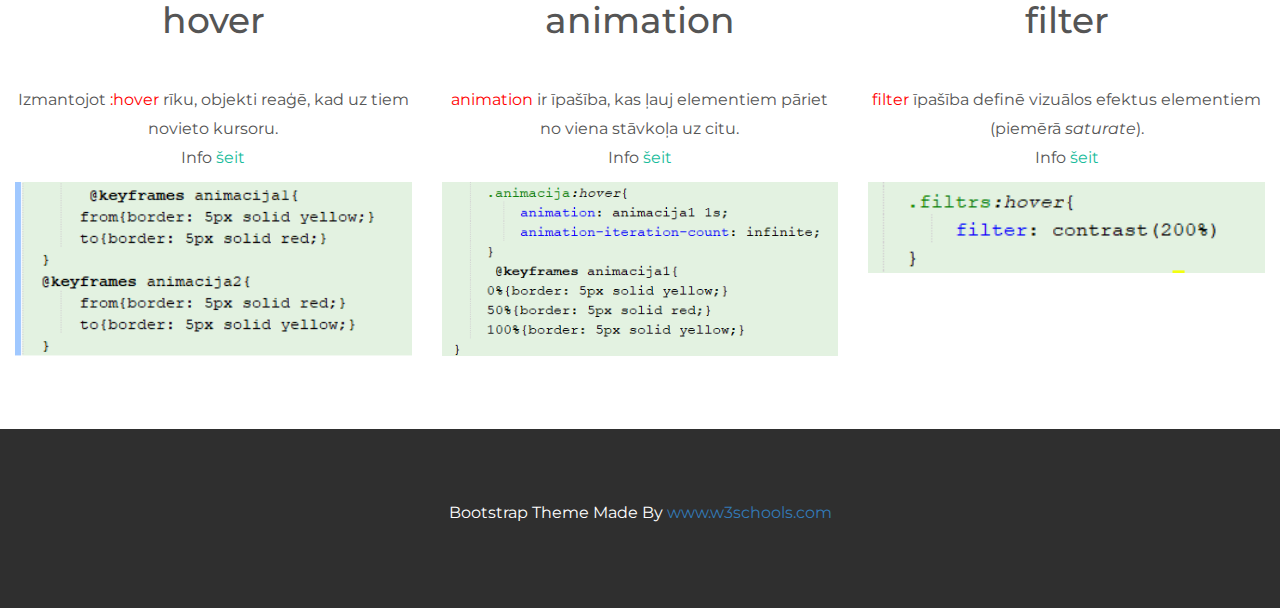
==== commit 73934dd3: "Uztaisiju, ka generejas laukums + atmina.css fails. Bet viss ir sākuma stadijā" ====
--- a/index.html
+++ b/index.html
@@ -81,17 +81,17 @@
   <h1  class="margin">CSS triki!</h1><br>
   <div class="row">
     <div class="col-sm-4">
-        <h1>hover</h1>
+        <h1 class = "margin">hover</h1>
         <p>Izmantojot <span style="color: red">:hover</span> rīku, objekti reaģē, kad uz tiem novieto kursoru. <br>Info <a style="color:#1abc9c" href="https://www.w3schools.com/csSref/sel_hover.asp" target="_blank">šeit</a></p>
       <img src="images/hover.png" class="virsu" style="width:100%" alt="Image">
     </div>
     <div class="col-sm-4"> 
-        <h1>animation</h1> 
+        <h1 class = "margin">animation</h1> 
               <p><span style="color: red">animation</span> ir īpašība, kas ļauj elementiem pāriet no viena stāvkoļa uz citu. <br>Info <a style="color:#1abc9c" href="https://www.w3schools.com/css/css3_animations.asp" target="_blank">šeit</a> <br> </p>
       <img src="images/animacija.png" class="animacija" style="width:100%" alt="Image" >
     </div>
     <div class="col-sm-4"> 
-        <h1>filter</h1>
+        <h1 class = "margin">filter</h1>
         <p><span style="color: red">filter</span> īpašība definē vizuālos efektus elementiem (piemērā <i>saturate</i>).<br>Info <a style="color: #1abc9c;" href="https://www.w3schools.com/cssref/css3_pr_filter.asp" target="_blank">šeit</a></p>
       <img src="images/filtrs.png" class="filtrs" style="width:100%" alt="Image">
     </div>
--- a/css/stils.css
+++ b/css/stils.css
@@ -42,6 +42,7 @@
     padding-bottom: 70px;
   }
   .navbar {
+    background-color: #f5f6f7;
     padding-top: 15px;
     padding-bottom: 15px;
     border: 0;
